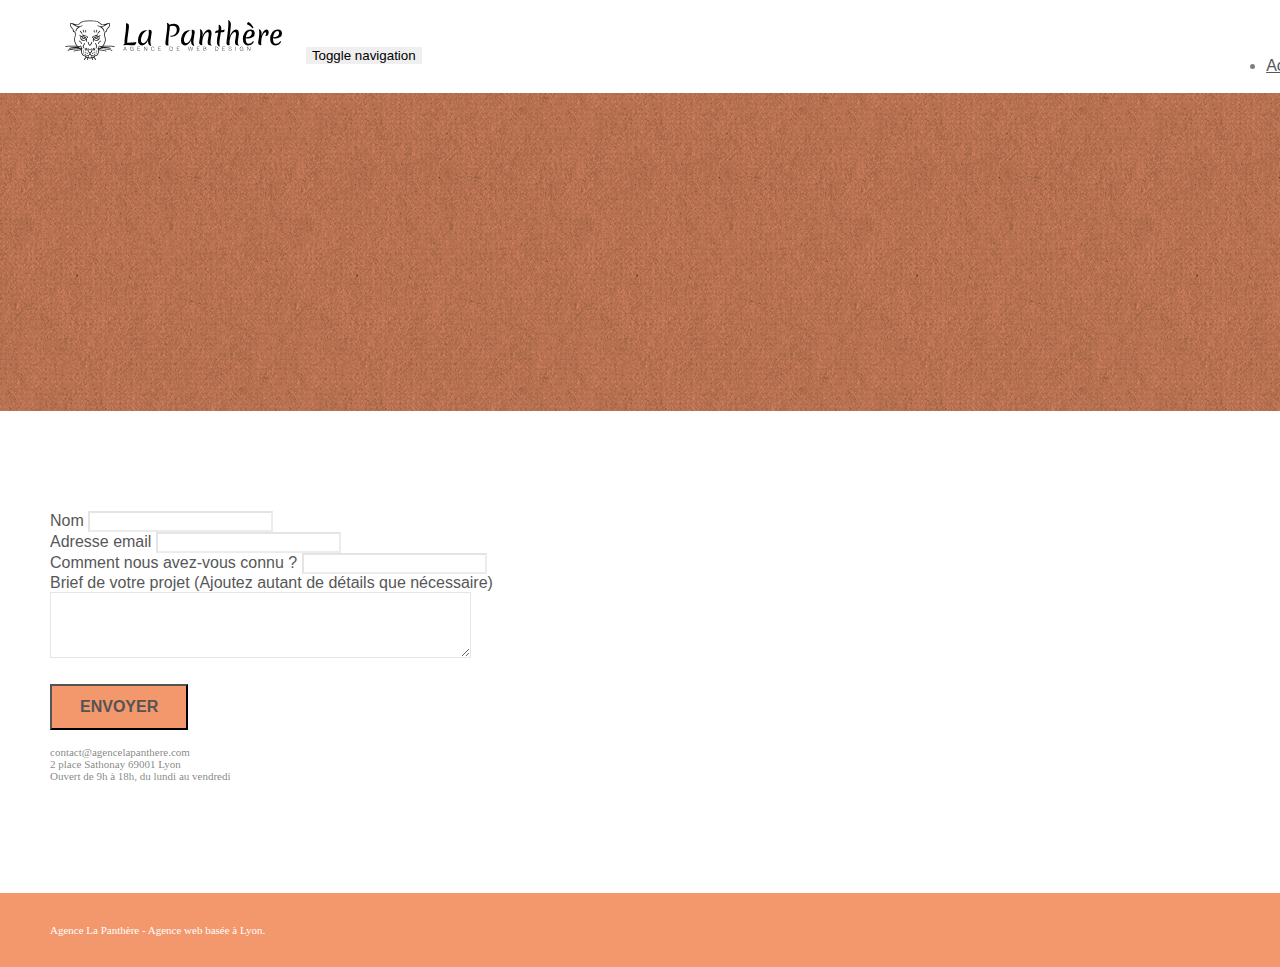
==== contact.html @ e591daa9 "Amélioration du HTML, head et contenu de la 1ère page (non terminé) et de la couleur des texte en cs" ====
<!doctype html>
<html lang="Default">
<head>
    <meta charset="utf-8">
    <meta name="keywords" content="">
    <meta name="description" content="">
    <meta name="viewport" content="width=device-width, initial-scale=1.0, viewport-fit=cover">
    <link rel="shortcut icon" type="image/png" href="favicon.jpg">
    
	<link rel="stylesheet" type="text/css" href="./css/bootstrap.min.css">
	<link rel="stylesheet" type="text/css" href="style.css">
	<link rel="stylesheet" type="text/css" href="./css/font-awesome.min.css">
	<link rel="stylesheet" type="text/css" href="./css/et-line.min.css">
	
    
	<script src="./js/jquery-2.1.0.min.js"></script>
	<script src="./js/bootstrap.min.js"></script>
	<script src="./js/blocs.min.js"></script>
	<script src="./js/jqBootstrapValidation.js"></script>
	<script src="./js/formHandler.js"></script>
    <title>page2</title>

    
<!-- Analytics -->
 
<!-- Analytics END -->
    
</head>
<body>
<!-- Principal conteneur -->
<div class="page-container">
    
<!-- bloc-0 -->
<div class="bloc bgc-white l-bloc " id="bloc-0">
	<div class="container bloc-sm">
		<nav class="navbar row">
			<div class="navbar-header">
				<a class="navbar-brand" href="index.html"><img src="img/agence-la-panthere-monochrome.svg" alt="atlanta web design logo" height="40" /></a>
				<button id="nav-toggle" type="button" class="ui-navbar-toggle navbar-toggle" data-toggle="collapse" data-target=".navbar-1">
					<span class="sr-only">Toggle navigation</span><span class="icon-bar"></span><span class="icon-bar"></span><span class="icon-bar"></span>
				</button>
			</div>
			<div class="collapse navbar-collapse navbar-1 special-dropdown-nav">
				<ul class="site-navigation nav navbar-nav">
					<li>
						<a href="index.html">Accueil</a>
					</li>
					<li>
					</li>
					<li>
						<a href="page2.html">page2 &gt;</a>
					</li>
				</ul>
			</div>
		</nav>
	</div>
</div>
<!-- bloc-0 END -->

<!-- bloc-6 -->
<div class="bloc bg-dots-bg bg-repeat bgc-atomic-tangerine d-bloc bloc-bg-texture texture-paper" id="bloc-6">
	<div class="container bloc-lg">
		<div class="row">
			<div class="col-sm-12">
				<h1 class="text-center hero-bloc-text tc-white">
					Parlons web design !
				</h1>
				<p class="text-center mg-lg tc-white tight-width-whitespace">
					Nous sommes ravis que vous souhaitiez collaborer avec notre agence.<br>
					Parlez-nous de votre projet en complétant le formulaire ci-dessous.
				</p>
			</div>
		</div>
	</div>
</div>
<!-- bloc-6 END -->

<!-- bloc-7 -->
<div class="bloc bgc-white l-bloc" id="bloc-7">
	<div class="container bloc-lg">
		<div class="row">
			<div class="col-sm-6">
				<form id="form_1" novalidate success-msg="Your message has been sent." fail-msg="Sorry it seems that our mail server is not responding, Sorry for the inconvenience!">
					<div class="form-group">
						<label>
							Nom
						</label>
						<input id="name" class="form-control" required />
					</div>
					<div class="form-group">
						<label>
							Adresse email
						</label>
						<input id="email" class="form-control" type="email" required />
					</div>
					<div class="form-group">
						<label>
							Comment nous avez-vous connu ?
						</label>
						<input class="form-control" type="email" required id="input_504" />
					</div>
					<div class="form-group">
						<label>
							Brief de votre projet (Ajoutez autant de détails que nécessaire)<br>
						</label><textarea id="message" class="form-control" rows="4" cols="50" required></textarea>
					</div> 
					<button class="bloc-button btn btn-lg btn-block cta-hero btn-atomic-tangerine" type="submit">
						Envoyer
					</button>
				</form>
			</div>
			<div class="col-sm-6">
				<p>
					contact@agencelapanthere.com<br>2 place Sathonay 69001 Lyon<br>Ouvert de 9h à 18h, du lundi au vendredi<br>
				</p>
			</div>
		</div>
	</div>
</div>
<!-- bloc-7 END -->

<!-- ScrollToTop Button -->
<a class="bloc-button btn btn-d scrollToTop" onclick="scrollToTarget('1')"><span class="fa fa-chevron-up"></span></a>
<!-- ScrollToTop Button END-->


<!-- Footer - bloc-8 -->
<div class="bloc bgc-atomic-tangerine d-bloc" id="bloc-8">
	<div class="container bloc-sm">
		<div class="row">
			<div class="col-sm-12">
				<p class="text-center white">
					Agence La Panthère - Agence web basée à Lyon.<br>
				</p>
				<div class="row row-no-gutters social">
					<div class="col-sm-3">
						<div class="text-center">
							<a class="social" href="index.html"><span class="fa fa-twitter icon-md"></span></a>
						</div>
					</div>
					<div class="col-sm-3">
						<div class="text-center">
							<a class="social" href="index.html"><span class="fa fa-facebook icon-md"></span></a>
						</div>
					</div>
					<div class="col-sm-3">
						<div class="text-center">
							<a class="social" href="index.html"><span class="fa fa-dribbble icon-md"></span></a>
						</div>
					</div>
					<div class="col-sm-3">
						<div class="text-center">
							<a class="social" href="index.html"><span class="fa fa-instagram icon-md"></span></a>
						</div>
					</div>
				</div>
			</div>
		</div>
	</div>
</div>
<!-- Footer - bloc-8 END -->

</div>
<!-- Principal conteneur END -->
    

</body>
</html>
---- style.css ----
body {
  margin: 0;
  padding: 0;
  background: #fff;
  overflow-x: hidden;
  -webkit-font-smoothing: antialiased;
  -moz-osx-font-smoothing: grayscale;
}

a,
button {
  transition: all 0.3s ease-in-out;
  outline: none !important;
}

a:hover {
  text-decoration: none;
  cursor: pointer;
}

#page-loading-blocs-notifaction {
  position: fixed;
  top: 0;
  bottom: 0;
  width: 100%;
  z-index: 100000;
  background: #ffffff url("img/pageload-spinner.gif") no-repeat center center;
}

.bloc {
  width: 100%;
  clear: both;
  background: 50% 50% no-repeat;
  padding: 0 50px;
  -webkit-background-size: cover;
  -moz-background-size: cover;
  -o-background-size: cover;
  background-size: cover;
  position: relative;
}

.bloc .container {
  padding-left: 0;
  padding-right: 0;
}

.bloc-lg {
  padding: 100px 50px;
}

.bloc-md {
  padding: 50px;
}

.bloc-sm {
  padding: 20px 50px;
}

.bg-center,
.bg-l-edge,
.bg-r-edge,
.bg-t-edge,
.bg-b-edge,
.bg-tl-edge,
.bg-bl-edge,
.bg-tr-edge,
.bg-br-edge,
.bg-repeat {
  -webkit-background-size: auto !important;
  -moz-background-size: auto !important;
  -o-background-size: auto !important;
  background-size: auto !important;
}

.bg-repeat {
  background: repeat;
}

.bg-t-edge {
  background: top no-repeat;
}

.bloc-bg-texture::before {
  content: "";
  background-size: 2px 2px;
  position: absolute;
  top: 0;
  bottom: 0;
  left: 0;
  right: 0;
}

.texture-paper::before {
  background: url("img/texture-paper.png");
  background-size: 280px 280px;
}

.b-parallax {
  background-attachment: fixed;
}

.d-bloc {
  color: rgba(255, 255, 255, 0.7);
}

.d-bloc button:hover {
  color: rgba(255, 255, 255, 0.9);
}

.d-bloc .icon-round,
.d-bloc .icon-square,
.d-bloc .icon-rounded,
.d-bloc .icon-semi-rounded-a,
.d-bloc .icon-semi-rounded-b {
  border-color: rgba(255, 255, 255, 0.9);
}

.d-bloc .divider-h span {
  border-color: rgba(255, 255, 255, 0.2);
}

.d-bloc .a-btn,
.d-bloc .navbar a,
.d-bloc .navbar-brand,
.d-bloc a .icon-sm,
.d-bloc a .icon-md,
.d-bloc a .icon-lg,
.d-bloc a .icon-xl,
.d-bloc h1 a,
.d-bloc h2 a,
.d-bloc h3 a,
.d-bloc h4 a,
.d-bloc h5 a,
.d-bloc h6 a,
.d-bloc p a {
  color: rgba(255, 255, 255, 0.6);
}

.d-bloc .a-btn:hover,
.d-bloc .navbar a:hover,
.d-bloc .navbar-brand:hover,
.d-bloc a:hover .icon-sm,
.d-bloc a:hover .icon-md,
.d-bloc a:hover .icon-lg,
.d-bloc a:hover .icon-xl,
.d-bloc h1 a:hover,
.d-bloc h2 a:hover,
.d-bloc h3 a:hover,
.d-bloc h4 a:hover,
.d-bloc h5 a:hover,
.d-bloc h6 a:hover,
.d-bloc p a:hover {
  color: rgba(255, 255, 255, 1);
}

.d-bloc .navbar-toggle .icon-bar {
  background: rgba(255, 255, 255, 1);
}

.d-bloc .btn-wire,
.d-bloc .btn-wire:hover {
  color: rgba(255, 255, 255, 1);
  border-color: rgba(255, 255, 255, 1);
}

.d-bloc .panel {
  color: rgba(0, 0, 0, 0.5);
}

.d-bloc .panel button:hover {
  color: rgba(0, 0, 0, 0.7);
}

.d-bloc .panel icon {
  border-color: rgba(0, 0, 0, 0.7);
}

.d-bloc .panel .divider-h span {
  border-color: rgba(0, 0, 0, 0.1);
}

.d-bloc .panel .a-btn {
  color: rgba(0, 0, 0, 0.6);
}

.d-bloc .panel .a-btn:hover {
  color: rgba(0, 0, 0, 1);
}

.d-bloc .panel .btn-wire,
.d-bloc .panel .btn-wire:hover {
  color: rgba(0, 0, 0, 0.7);
  border-color: rgba(0, 0, 0, 0.3);
}

.d-bloc .panel,
.l-bloc {
  color: rgba(0, 0, 0, 0.5);
}

.d-bloc .panel button:hover,
.l-bloc button:hover {
  color: rgba(0, 0, 0, 0.7);
}

.l-bloc .icon-round,
.l-bloc .icon-square,
.l-bloc .icon-rounded,
.l-bloc .icon-semi-rounded-a,
.l-bloc .icon-semi-rounded-b {
  border-color: rgba(0, 0, 0, 0.7);
}

.d-bloc .panel .divider-h span,
.l-bloc .divider-h span {
  border-color: rgba(0, 0, 0, 0.1);
}

.d-bloc .panel .a-btn,
.l-bloc .a-btn,
.l-bloc .navbar a,
.l-bloc .navbar-brand,
.l-bloc a .icon-sm,
.l-bloc a .icon-md,
.l-bloc a .icon-lg,
.l-bloc a .icon-xl,
.l-bloc h1 a,
.l-bloc h2 a,
.l-bloc h3 a,
.l-bloc h4 a,
.l-bloc h5 a,
.l-bloc h6 a,
.l-bloc p a {
  color: rgba(0, 0, 0, 0.6);
}

.d-bloc .panel .a-btn:hover,
.l-bloc .a-btn:hover,
.l-bloc .navbar a:hover,
.l-bloc .navbar-brand:hover,
.l-bloc a:hover .icon-sm,
.l-bloc a:hover .icon-md,
.l-bloc a:hover .icon-lg,
.l-bloc a:hover .icon-xl,
.l-bloc h1 a:hover,
.l-bloc h2 a:hover,
.l-bloc h3 a:hover,
.l-bloc h4 a:hover,
.l-bloc h5 a:hover,
.l-bloc h6 a:hover,
.l-bloc p a:hover {
  color: rgba(0, 0, 0, 1);
}

.l-bloc .navbar-toggle .icon-bar {
  color: rgba(0, 0, 0, 0.6);
}

.d-bloc .panel .btn-wire,
.d-bloc .panel .btn-wire:hover,
.l-bloc .btn-wire,
.l-bloc .btn-wire:hover {
  color: rgba(0, 0, 0, 0.7);
  border-color: rgba(0, 0, 0, 0.3);
}

.voffset {
  margin-top: 30px;
}

.voffset-lg {
  margin-top: 80px;
}

.row-no-gutters {
  margin-right: 0;
  margin-left: 0;
}

.row.row-no-gutters > [class^="col-"],
.row.row-no-gutters > [class*=" col-"] {
  padding-right: 0;
  padding-left: 0;
}

#bloc-1-hero h1 {
  font-size: 32px;
}

.navbar {
  margin-bottom: 0;
  z-index: 1;
}

.navbar-brand {
  height: auto;
  padding: 3px 15px;
  font-size: 25px;
  font-weight: normal;
  font-weight: 600;
  line-height: 44px;
}

.navbar-brand img {
  max-height: 200px;
  margin: 0 5px 0 0;
  display: inline;
}

.navbar-brand img[src$="svg"] {
  min-width: 100px;
}

.nav-center .navbar-brand img {
  margin: 0;
}

.navbar .nav {
  padding-top: 2px;
  margin-right: -16px;
  float: right;
  z-index: 1;
}

.nav > li {
  float: left;
  margin-top: 4px;
  font-size: 16px;
}

.navbar-nav .open .dropdown-menu > li > a {
  text-align: inherit;
}

.nav > li a:hover,
.nav > li a:focus {
  background: transparent;
}

.navbar-toggle {
  margin: 10px 10px 0 0;
  border: 0px;
}

.navbar-toggle:hover {
  background: transparent !important;
}

.navbar-toggle .icon-bar {
  background-color: rgba(0, 0, 0, 0.5);
  width: 26px;
}

.nav-invert .navbar .nav {
  float: left;
}

.nav-invert .navbar-header,
.nav-invert .navbar-brand {
  float: right;
  position: relative;
  z-index: 2;
}

@media (min-width: 768px) {
  .site-navigation {
    position: absolute;
    top: 50%;
    right: 20px;
    transform: translate(0, -50%);
    -webkit-transform: translateY(-50%);
  }
  .nav > li .dropdown-menu a,
  .nav > li .dropdown-menu a:hover {
    color: #484848;
  }
  .nav-invert .site-navigation {
    left: 0;
    right: 0;
  }
  .nav-center {
    text-align: center;
  }
  .nav-center .navbar-header {
    width: 100%;
  }
  .nav-center .navbar-header,
  .nav-center .navbar-brand,
  .nav-center .nav > li {
    float: none;
    display: inline-block;
  }
  .nav-center .site-navigation {
    position: relative;
    width: 100%;
    right: 0;
    margin-right: 0px;
    margin-top: 20px;
  }
  .nav-center.mini-nav .navbar-toggle {
    float: none;
    margin: 10px auto 0;
  }
}

.nav > li > .dropdown a {
  background: none !important;
  display: block;
  padding: 14px 15px;
}

nav .caret {
  margin: 0 5px;
}

.dropdown-menu .dropdown-menu {
  top: -8px;
  left: 100%;
}

.dropdown-menu .dropmenu-flow-right {
  top: 100%;
  left: 0;
  margin-left: -1px;
  border-top-left-radius: 0;
  border-top-right-radius: 0;
}

.dropdown-menu .dropdown span {
  border: 4px solid black;
  border-top-color: transparent;
  border-right-color: transparent;
  border-bottom-color: transparent;
  margin: 6px -5px 0 0 !important;
  float: right;
}

.mg-md {
  margin-top: 10px;
  margin-bottom: 20px;
}

.mg-lg {
  margin-top: 10px;
  margin-bottom: 40px;
}

.btn {
  margin: 0 5px 5px 0;
}

.btn.pull-right {
  margin: 0 0 5px 5px;
}

.btn-d,
.btn-d:hover,
.btn-d:focus {
  color: #fff;
  background: rgba(0, 0, 0, 0.3);
}

button {
  outline: none !important;
}

.btn-rd {
  border-radius: 40px;
}

.btn-clean {
  border: 1px solid rgba(0, 0, 0, 0.08);
  border-bottom-color: rgba(0, 0, 0, 0.1);
  text-shadow: 0 1px 0 rgba(0, 0, 1, 0.1);
  box-shadow: 0 1px 3px rgba(0, 0, 1, 0.25),
    inset 0 1px 0 0 rgba(255, 255, 255, 0.15);
}

.icon-md {
  font-size: 30px !important;
}

.icon-lg {
  font-size: 60px !important;
}

.sm-shadow {
  text-shadow: 0 1px 2px rgba(0, 0, 0, 0.3);
}

.panel-sq,
.panel-sq .panel-heading,
.panel-sq .panel-footer {
  border-radius: 0;
}

.panel-rd {
  border-radius: 30px;
}

.panel-rd .panel-heading {
  border-radius: 29px 29px 0 0;
}

.panel-rd .panel-footer {
  border-radius: 0 0 29px 29px;
}

.form-control {
  border-color: rgba(0, 0, 0, 0.1);
  box-shadow: none;
}

.scrollToTop {
  width: 40px;
  height: 40px;
  position: fixed;
  bottom: 20px;
  right: 20px;
  opacity: 0;
  z-index: 500;
  transition: all 0.3s ease-in-out;
}

.scrollToTop span {
  margin-top: 6px;
}

.showScrollTop {
  font-size: 14px;
  opacity: 1;
}

a[data-lightbox] {
  position: relative;
  display: block;
  text-align: center;
}

a[data-lightbox]:hover::before {
  content: "+";
  font-family: "HelveticaNeue-Light", "Helvetica Neue Light", "Helvetica Neue",
    Helvetica, Arial;
  font-size: 32px;
  width: 50px;
  height: 50px;
  margin-left: -25px;
  border-radius: 50%;
  background: rgba(0, 0, 0, 0.6);
  color: #fff;
  font-weight: 100;
  z-index: 1;
  position: absolute;
  top: 50%;
  transform: translateY(-50%);
  -webkit-transform: translateY(-50%);
}

a[data-lightbox]:hover img {
  opacity: 0.6;
  -webkit-animation-fill-mode: none;
  animation-fill-mode: none;
}

#lightbox-modal {
  display: flex;
  align-items: center;
}

#lightbox-modal .modal-dialog {
  width: 90%;
  max-width: 900px;
  margin: 0 auto 0;
}

#lightbox-modal .modal-dialog img {
  max-height: 90vh;
  margin: 0 auto;
}

.lightbox-caption {
  padding: 20px;
  color: #fff;
  background: rgba(0, 0, 0, 0.5);
  position: absolute;
  left: 15px;
  right: 15px;
  bottom: 5px;
}

.close-lightbox {
  color: #fff;
  font-size: 30px;
  position: absolute;
  top: 20px;
  right: 20px;
  z-index: 20;
  background: rgba(0, 0, 0, 0.5);
  border: none;
  line-height: 30px;
  padding: 0 9px 5px;
  opacity: 0.3;
}

.close-lightbox:hover,
.next-lightbox:hover,
.prev-lightbox:hover {
  opacity: 1;
  color: #fff;
}

.next-lightbox,
.prev-lightbox {
  font-size: 20px;
  color: rgba(255, 255, 255, 0.9);
  background: rgba(0, 0, 0, 0.5);
  transition: all 0.2s ease-in-out;
  position: absolute;
  top: 45%;
  z-index: 1;
  opacity: 0.4;
}

.next-lightbox {
  padding: 6px 8px 1px 13px;
  right: 25px;
}

.prev-lightbox {
  padding: 6px 13px 1px 10px;
  left: 25px;
}

.snapshot-lb .modal-body {
  padding-bottom: 45px;
}

.snapshot-lb .lightbox-caption {
  padding: 0;
  color: rgba(0, 0, 0, 0.5);
  background: none;
}

h1,
h2,
h3,
h4,
h5,
h6,
label,
blockquote,
.btn,
a {
  font-family: "helvetica";
  font-weight: 400;
  color: #575757 !important;
}

.container {
  max-width: 1000px;
}

.hero-bloc-text {
  font-size: 38px;
}

.hero-bloc-text-sub {
  font-size: 36px;
}

.statement-bloc-text {
  line-height: 26px;
  font-style: italic;
  font-size: 20px;
  text-align: center;
  font-weight: lighter;
  max-width: 520px;
  margin: auto auto auto auto;
}

p {
  font-size: 11px;
}

.tight-width-whitespace {
  max-width: 600px;
  margin: auto auto auto auto;
}

.h1 {
  font-size: 20px;
  font-family: "Open Sans";
}

.cta-hero {
  margin-top: 22px;
  color: #ffffff !important;
  text-transform: uppercase;
  padding: 12px 28px 12px 28px;
  font-size: 16px;
  font-weight: 700;
}

.social {
  max-width: 400px;
  margin: auto auto auto auto;
}

h2,
blockquote {
  font-size: 22px;
  line-height: 1.4em;
}
blockquote {
  border-left: transparent;
  font-style: italic;
  margin-bottom: 0px;
}
.citation {
  font-size: 20px;
  font-weight: 500;
  color: #7a7a7a;
}
h3 {
  font-size: 15px;
  text-transform: uppercase;
  font-weight: 700;
  color: #333333 !important;
}

.med-width-whitespace {
  max-width: 800px;
  margin: auto auto auto auto;
  box-shadow: 0px 0px 0px #000000;
}

h1 {
  color: #333333 !important;
}

h4 {
  color: #333333 !important;
}

.icons {
  margin-bottom: 14px;
  margin-top: 24px;
}

.white {
  color: #ffffff !important;
}

.portfolio-thumb {
  margin-bottom: 24px;
}

.portfolio-row {
  margin-bottom: 44px;
  margin-top: 50px;
}

.avatar {
  box-shadow: 0px 4px 9px rgba(0, 0, 0, 0.3);
}

.black-background {
  background-color: rgba(59, 37, 27, 0.7);
  padding: 40px 40px 40px 40px;
}
/* screen - amélioration du contrast */
.bold-link {
  font-weight: 900;
  text-decoration: underline !important;
}

.bgc-white {
  background-color: #ffffff;
}

.bgc-dark-slate-blue {
  background-color: #364577;
}

.bgc-atomic-tangerine {
  background-color: #f3976c;
}

.tc-white {
  color: #f3976c !important;
}

.btn-atomic-tangerine {
  background: #f3976c;
  color: #545454 !important;
}
/* screen - Amélioration du contrast */
.btn-atomic-tangerine:hover {
  background: #ff8349 !important;
  color: #424242 !important;
}

.ltc-white {
  color: #ffffff !important;
}

.ltc-white:hover {
  color: #cccccc !important;
}

.ltc-atomic-tangerine {
  color: #f3976c !important;
}

.ltc-atomic-tangerine:hover {
  color: #c27956 !important;
}

.icon-dark-slate-blue {
  color: #364577 !important;
  border-color: #364577 !important;
}

.bg-dots-bg {
  background-image: url("img/dots-bg.png");
}

.bg-lines-h2-bg {
  background-image: url("img/lines-h2-bg.png");
}

.bg-banniere {
  background-image: url("img/agence-la-panthere.jpg");
}

.bg-presentation {
  background-image: url("img/image-de-presentation.bmp");
}

@media (max-width: 1024px) {
  .bloc {
    padding-left: 20px;
    padding-right: 20px;
  }
  .bloc.full-width-bloc,
  .bloc-tile-2.full-width-bloc .container,
  .bloc-tile-3.full-width-bloc .container,
  .bloc-tile-4.full-width-bloc .container {
    padding-left: 0;
    padding-right: 0;
  }
}

@media (max-width: 992px) and (min-width: 768px) {
  .navbar .nav {
    max-width: 80%;
  }
  .nav-center.navbar .nav {
    max-width: 100%;
  }
}

@media only screen and (min-device-width: 768px) and (max-device-width: 1024px) and (orientation: landscape) {
  .b-parallax {
    background-attachment: scroll;
  }
}

@media only screen and (min-device-width: 1024px) and (max-device-width: 1366px) and (-webkit-min-device-pixel-ratio: 1.5) {
  .b-parallax {
    background-attachment: scroll;
  }
}

@media (max-width: 991px) {
  .container {
    width: 100%;
  }
  .b-parallax {
    background-attachment: scroll;
  }
  .page-container,
  #hero-bloc {
    overflow-x: hidden;
    position: relative;
  }
  .bloc {
    padding-left: constant(safe-area-inset-left);
    padding-right: constant(safe-area-inset-right);
  }
  .bloc-group,
  .bloc-group .bloc {
    display: block;
    width: 100%;
  }
  .bloc-fill-screen .fill-bloc-top-edge,
  .bloc-fill-screen .fill-bloc-bottom-edge {
    padding: 0 20px;
    padding-left: constant(safe-area-inset-left);
    padding-right: constant(safe-area-inset-right);
  }
}

@media (max-width: 767px) {
  .page-container {
    overflow-x: hidden;
    position: relative;
  }
  h1,
  h2,
  h3,
  h4,
  h5,
  h6,
  p,
  #disqus_thread {
    padding-left: 10px !important;
    padding-right: 10px !important;
  }
  .b-parallax {
    background-attachment: scroll;
  }
  .navbar .nav {
    padding-top: 0;
    border-top: 1px solid rgba(0, 0, 0, 0.2);
    float: none !important;
  }
  .navbar.row {
    margin-left: 0;
    margin-right: 0;
  }
  .site-navigation {
    position: inherit;
    transform: none;
    -webkit-transform: none;
    -ms-transform: none;
  }
  .nav > li {
    margin-top: 0;
    border-bottom: 1px solid rgba(0, 0, 0, 0.1);
    background: rgba(0, 0, 0, 0.05);
    text-align: left;
    padding-left: 15px;
    width: 100%;
  }
  .nav > li:hover {
    background: rgba(0, 0, 0, 0.08);
  }
  .dropdown .dropdown a .caret {
    float: none;
    margin: 5px 0 0 10px !important;
    border: 4px solid black;
    border-bottom-color: transparent;
    border-right-color: transparent;
    border-left-color: transparent;
  }
  #hero-bloc .navbar .nav {
    background: rgba(0, 0, 0, 0.8);
  }
  #hero-bloc .navbar .nav a {
    color: rgba(255, 255, 255, 0.6);
  }
  .hero {
    padding: 50px 0;
  }
  .hero-nav {
    left: -1px;
    right: -1px;
  }
  .navbar-collapse {
    padding: 0;
    overflow-x: hidden;
    -webkit-box-shadow: none;
    box-shadow: none;
  }
  .navbar-brand img {
    max-height: 40px;
    width: auto;
  }
  .nav-invert .navbar-header {
    float: none;
    width: 100%;
  }
  .nav-invert .navbar-toggle {
    float: left;
    margin-left: 10px;
  }
  .bloc {
    padding-left: 0;
    padding-right: 0;
  }
  .bloc-xxl,
  .bloc-xl,
  .bloc-lg {
    padding: 40px 0;
  }
  .bloc-sm,
  .bloc-md {
    padding-left: 0;
    padding-right: 0;
  }
  .bloc-tile-2 .container,
  .bloc-tile-3 .container,
  .bloc-tile-4 .container,
  .bloc-fill-screen .fill-bloc-top-edge,
  .bloc-fill-screen .fill-bloc-bottom-edge {
    padding-left: 0;
    padding-right: 0;
  }
  .a-block {
    padding: 0 10px;
  }
  .btn-dwn {
    display: none;
  }
  .voffset {
    margin-top: 5px;
  }
  .voffset-md {
    margin-top: 20px;
  }
  .voffset-lg {
    margin-top: 30px;
  }
  form {
    padding: 5px;
  }
  .close-lightbox {
    display: inline-block;
  }
  .blocsapp-device-iphone5 {
    background-size: 216px 425px;
    padding-top: 60px;
    width: 216px;
    height: 425px;
  }
  .blocsapp-device-iphone5 img {
    width: 180px;
    height: 320px;
  }
}

@media (max-width: 400px) {
  .bloc {
    padding-left: 0;
    padding-right: 0;
  }
}

@media (max-width: 767px) {
  .bloc-mob-center-text {
    text-align: center;
  }
}
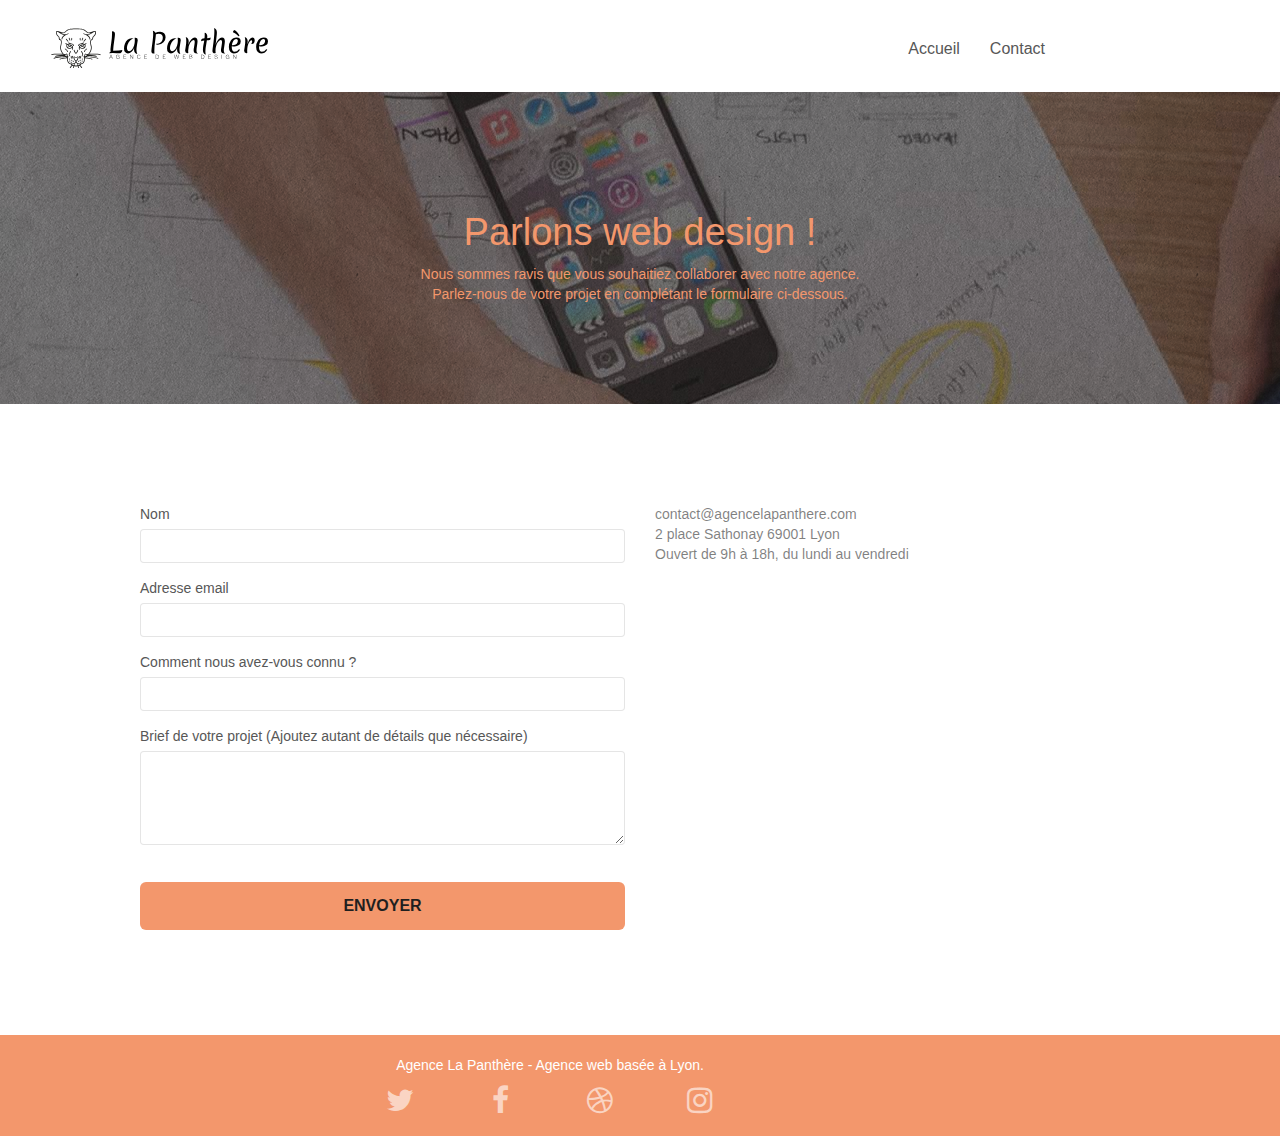
==== commit 4aac3ec9: "page contact améliorée" ====
--- a/contact.html
+++ b/contact.html
@@ -1,24 +1,24 @@
 <!doctype html>
-<html lang="Default">
+<html lang="fr">
 <head>
     <meta charset="utf-8">
-    <meta name="keywords" content="">
-    <meta name="description" content="">
+    <meta name="keywords" content="site web, site internet, agence design, agence web design, web design, Lyon, agence web design Lyon, agence lyon, agence web Lyon">
+    <meta name="description" content="N'hésitez pas à nous contacter pour toutes questions relatives au web design. Notre agence basée à Lyon se fera un plaisir de vous répondre">
     <meta name="viewport" content="width=device-width, initial-scale=1.0, viewport-fit=cover">
     <link rel="shortcut icon" type="image/png" href="favicon.jpg">
     
-	<link rel="stylesheet" type="text/css" href="./css/bootstrap.min.css">
+	<link rel="stylesheet" type="text/css" href="./css/bootstrap.css">
+	<link rel="stylesheet" type="text/css" href="./css/font-awesome.css">
+	<link rel="stylesheet" type="text/css" href="./css/et-line.css">
 	<link rel="stylesheet" type="text/css" href="style.css">
-	<link rel="stylesheet" type="text/css" href="./css/font-awesome.min.css">
-	<link rel="stylesheet" type="text/css" href="./css/et-line.min.css">
-	
+	<!-- Screen - mauvais lien dans les imports -->
     
 	<script src="./js/jquery-2.1.0.min.js"></script>
 	<script src="./js/bootstrap.min.js"></script>
 	<script src="./js/blocs.min.js"></script>
 	<script src="./js/jqBootstrapValidation.js"></script>
 	<script src="./js/formHandler.js"></script>
-    <title>page2</title>
+    <title>Nous contactez - Entreprise web design Lyon</title>
 
     
 <!-- Analytics -->
@@ -45,10 +45,9 @@
 					<li>
 						<a href="index.html">Accueil</a>
 					</li>
+					
 					<li>
-					</li>
-					<li>
-						<a href="page2.html">page2 &gt;</a>
+						<a href="contact.html">Contact</a>
 					</li>
 				</ul>
 			</div>
@@ -58,9 +57,11 @@
 <!-- bloc-0 END -->
 
 <!-- bloc-6 -->
-<div class="bloc bg-dots-bg bg-repeat bgc-atomic-tangerine d-bloc bloc-bg-texture texture-paper" id="bloc-6">
+<div class="bloc bgc-dark-slate-blue bg-banniere d-bloc bg-t-edge bloc-bg-texture texture-paper b-parallax"
+        id="bloc-0">
 	<div class="container bloc-lg">
-		<div class="row">
+		<div class="row tight-width-whitespace">
+			<!-- screen - class manquante -->
 			<div class="col-sm-12">
 				<h1 class="text-center hero-bloc-text tc-white">
 					Parlons web design !
--- a/css/et-line.css
+++ b/css/et-line.css
@@ -0,0 +1,519 @@
+@font-face {
+    font-family: et-line;
+    src: url(../fonts/et-line.eot);
+    src: url(../fonts/et-line.eot?#iefix) format('embedded-opentype'), url(../fonts/et-line.woff) format('woff'), url(../fonts/et-line.ttf) format('truetype'), url(../fonts/et-line.svg#et-line) format('svg');
+    font-weight: 400;
+    font-style: normal
+}
+
+.et-icon-adjustments,
+.et-icon-alarmclock,
+.et-icon-anchor,
+.et-icon-aperture,
+.et-icon-attachment,
+.et-icon-bargraph,
+.et-icon-basket,
+.et-icon-beaker,
+.et-icon-bike,
+.et-icon-book-open,
+.et-icon-briefcase,
+.et-icon-browser,
+.et-icon-calendar,
+.et-icon-camera,
+.et-icon-caution,
+.et-icon-chat,
+.et-icon-circle-compass,
+.et-icon-clipboard,
+.et-icon-clock,
+.et-icon-cloud,
+.et-icon-compass,
+.et-icon-desktop,
+.et-icon-dial,
+.et-icon-document,
+.et-icon-documents,
+.et-icon-download,
+.et-icon-dribbble,
+.et-icon-edit,
+.et-icon-envelope,
+.et-icon-expand,
+.et-icon-facebook,
+.et-icon-flag,
+.et-icon-focus,
+.et-icon-gears,
+.et-icon-genius,
+.et-icon-gift,
+.et-icon-global,
+.et-icon-globe,
+.et-icon-googleplus,
+.et-icon-grid,
+.et-icon-happy,
+.et-icon-hazardous,
+.et-icon-heart,
+.et-icon-hotairballoon,
+.et-icon-hourglass,
+.et-icon-key,
+.et-icon-laptop,
+.et-icon-layers,
+.et-icon-lifesaver,
+.et-icon-lightbulb,
+.et-icon-linegraph,
+.et-icon-linkedin,
+.et-icon-lock,
+.et-icon-magnifying-glass,
+.et-icon-map,
+.et-icon-map-pin,
+.et-icon-megaphone,
+.et-icon-mic,
+.et-icon-mobile,
+.et-icon-newspaper,
+.et-icon-notebook,
+.et-icon-paintbrush,
+.et-icon-paperclip,
+.et-icon-pencil,
+.et-icon-phone,
+.et-icon-picture,
+.et-icon-pictures,
+.et-icon-piechart,
+.et-icon-presentation,
+.et-icon-pricetags,
+.et-icon-printer,
+.et-icon-profile-female,
+.et-icon-profile-male,
+.et-icon-puzzle,
+.et-icon-quote,
+.et-icon-recycle,
+.et-icon-refresh,
+.et-icon-ribbon,
+.et-icon-rss,
+.et-icon-sad,
+.et-icon-scissors,
+.et-icon-scope,
+.et-icon-search,
+.et-icon-shield,
+.et-icon-speedometer,
+.et-icon-strategy,
+.et-icon-streetsign,
+.et-icon-tablet,
+.et-icon-target,
+.et-icon-telescope,
+.et-icon-toolbox,
+.et-icon-tools,
+.et-icon-tools-2,
+.et-icon-trophy,
+.et-icon-tumblr,
+.et-icon-twitter,
+.et-icon-upload,
+.et-icon-video,
+.et-icon-wallet,
+.et-icon-wine {
+    font-family: et-line;
+    speak: none;
+    font-style: normal;
+    font-weight: 400;
+    font-variant: normal;
+    text-transform: none;
+    line-height: 1;
+    -webkit-font-smoothing: antialiased;
+    -moz-osx-font-smoothing: grayscale;
+    display: inline-block
+}
+
+.et-icon-mobile:before {
+    content: "\e000"
+}
+
+.et-icon-laptop:before {
+    content: "\e001"
+}
+
+.et-icon-desktop:before {
+    content: "\e002"
+}
+
+.et-icon-tablet:before {
+    content: "\e003"
+}
+
+.et-icon-phone:before {
+    content: "\e004"
+}
+
+.et-icon-document:before {
+    content: "\e005"
+}
+
+.et-icon-documents:before {
+    content: "\e006"
+}
+
+.et-icon-search:before {
+    content: "\e007"
+}
+
+.et-icon-clipboard:before {
+    content: "\e008"
+}
+
+.et-icon-newspaper:before {
+    content: "\e009"
+}
+
+.et-icon-notebook:before {
+    content: "\e00a"
+}
+
+.et-icon-book-open:before {
+    content: "\e00b"
+}
+
+.et-icon-browser:before {
+    content: "\e00c"
+}
+
+.et-icon-calendar:before {
+    content: "\e00d"
+}
+
+.et-icon-presentation:before {
+    content: "\e00e"
+}
+
+.et-icon-picture:before {
+    content: "\e00f"
+}
+
+.et-icon-pictures:before {
+    content: "\e010"
+}
+
+.et-icon-video:before {
+    content: "\e011"
+}
+
+.et-icon-camera:before {
+    content: "\e012"
+}
+
+.et-icon-printer:before {
+    content: "\e013"
+}
+
+.et-icon-toolbox:before {
+    content: "\e014"
+}
+
+.et-icon-briefcase:before {
+    content: "\e015"
+}
+
+.et-icon-wallet:before {
+    content: "\e016"
+}
+
+.et-icon-gift:before {
+    content: "\e017"
+}
+
+.et-icon-bargraph:before {
+    content: "\e018"
+}
+
+.et-icon-grid:before {
+    content: "\e019"
+}
+
+.et-icon-expand:before {
+    content: "\e01a"
+}
+
+.et-icon-focus:before {
+    content: "\e01b"
+}
+
+.et-icon-edit:before {
+    content: "\e01c"
+}
+
+.et-icon-adjustments:before {
+    content: "\e01d"
+}
+
+.et-icon-ribbon:before {
+    content: "\e01e"
+}
+
+.et-icon-hourglass:before {
+    content: "\e01f"
+}
+
+.et-icon-lock:before {
+    content: "\e020"
+}
+
+.et-icon-megaphone:before {
+    content: "\e021"
+}
+
+.et-icon-shield:before {
+    content: "\e022"
+}
+
+.et-icon-trophy:before {
+    content: "\e023"
+}
+
+.et-icon-flag:before {
+    content: "\e024"
+}
+
+.et-icon-map:before {
+    content: "\e025"
+}
+
+.et-icon-puzzle:before {
+    content: "\e026"
+}
+
+.et-icon-basket:before {
+    content: "\e027"
+}
+
+.et-icon-envelope:before {
+    content: "\e028"
+}
+
+.et-icon-streetsign:before {
+    content: "\e029"
+}
+
+.et-icon-telescope:before {
+    content: "\e02a"
+}
+
+.et-icon-gears:before {
+    content: "\e02b"
+}
+
+.et-icon-key:before {
+    content: "\e02c"
+}
+
+.et-icon-paperclip:before {
+    content: "\e02d"
+}
+
+.et-icon-attachment:before {
+    content: "\e02e"
+}
+
+.et-icon-pricetags:before {
+    content: "\e02f"
+}
+
+.et-icon-lightbulb:before {
+    content: "\e030"
+}
+
+.et-icon-layers:before {
+    content: "\e031"
+}
+
+.et-icon-pencil:before {
+    content: "\e032"
+}
+
+.et-icon-tools:before {
+    content: "\e033"
+}
+
+.et-icon-tools-2:before {
+    content: "\e034"
+}
+
+.et-icon-scissors:before {
+    content: "\e035"
+}
+
+.et-icon-paintbrush:before {
+    content: "\e036"
+}
+
+.et-icon-magnifying-glass:before {
+    content: "\e037"
+}
+
+.et-icon-circle-compass:before {
+    content: "\e038"
+}
+
+.et-icon-linegraph:before {
+    content: "\e039"
+}
+
+.et-icon-mic:before {
+    content: "\e03a"
+}
+
+.et-icon-strategy:before {
+    content: "\e03b"
+}
+
+.et-icon-beaker:before {
+    content: "\e03c"
+}
+
+.et-icon-caution:before {
+    content: "\e03d"
+}
+
+.et-icon-recycle:before {
+    content: "\e03e"
+}
+
+.et-icon-anchor:before {
+    content: "\e03f"
+}
+
+.et-icon-profile-male:before {
+    content: "\e040"
+}
+
+.et-icon-profile-female:before {
+    content: "\e041"
+}
+
+.et-icon-bike:before {
+    content: "\e042"
+}
+
+.et-icon-wine:before {
+    content: "\e043"
+}
+
+.et-icon-hotairballoon:before {
+    content: "\e044"
+}
+
+.et-icon-globe:before {
+    content: "\e045"
+}
+
+.et-icon-genius:before {
+    content: "\e046"
+}
+
+.et-icon-map-pin:before {
+    content: "\e047"
+}
+
+.et-icon-dial:before {
+    content: "\e048"
+}
+
+.et-icon-chat:before {
+    content: "\e049"
+}
+
+.et-icon-heart:before {
+    content: "\e04a"
+}
+
+.et-icon-cloud:before {
+    content: "\e04b"
+}
+
+.et-icon-upload:before {
+    content: "\e04c"
+}
+
+.et-icon-download:before {
+    content: "\e04d"
+}
+
+.et-icon-target:before {
+    content: "\e04e"
+}
+
+.et-icon-hazardous:before {
+    content: "\e04f"
+}
+
+.et-icon-piechart:before {
+    content: "\e050"
+}
+
+.et-icon-speedometer:before {
+    content: "\e051"
+}
+
+.et-icon-global:before {
+    content: "\e052"
+}
+
+.et-icon-compass:before {
+    content: "\e053"
+}
+
+.et-icon-lifesaver:before {
+    content: "\e054"
+}
+
+.et-icon-clock:before {
+    content: "\e055"
+}
+
+.et-icon-aperture:before {
+    content: "\e056"
+}
+
+.et-icon-quote:before {
+    content: "\e057"
+}
+
+.et-icon-scope:before {
+    content: "\e058"
+}
+
+.et-icon-alarmclock:before {
+    content: "\e059"
+}
+
+.et-icon-refresh:before {
+    content: "\e05a"
+}
+
+.et-icon-happy:before {
+    content: "\e05b"
+}
+
+.et-icon-sad:before {
+    content: "\e05c"
+}
+
+.et-icon-facebook:before {
+    content: "\e05d"
+}
+
+.et-icon-twitter:before {
+    content: "\e05e"
+}
+
+.et-icon-googleplus:before {
+    content: "\e05f"
+}
+
+.et-icon-rss:before {
+    content: "\e060"
+}
+
+.et-icon-tumblr:before {
+    content: "\e061"
+}
+
+.et-icon-linkedin:before {
+    content: "\e062"
+}
+
+.et-icon-dribbble:before {
+    content: "\e063"
+}--- a/style.css
+++ b/style.css
@@ -54,6 +54,7 @@
 
 .bloc-sm {
   padding: 20px 50px;
+  margin: 0px
 }
 
 .bg-center,
@@ -340,8 +341,9 @@
 .navbar-toggle {
   margin: 10px 10px 0 0;
   border: 0px;
-}
-
+  display: none;
+}
+/* screen - toggle display none */
 .navbar-toggle:hover {
   background: transparent !important;
 }
@@ -439,7 +441,11 @@
   margin-top: 10px;
   margin-bottom: 20px;
 }
-
+.mg-md-bottom {
+  padding-top: 30px;
+  background-color: rgb(59, 37, 27, 0.7);
+  height: 130px;
+}
 .mg-lg {
   margin-top: 10px;
   margin-bottom: 40px;
@@ -655,9 +661,9 @@
   font-weight: 400;
   color: #575757 !important;
 }
-
 .container {
   max-width: 1000px;
+
 }
 
 .hero-bloc-text {
@@ -679,9 +685,9 @@
 }
 
 p {
-  font-size: 11px;
-}
-
+  font-size: 14px;
+}
+/* font size de 12px minimum */
 .tight-width-whitespace {
   max-width: 600px;
   margin: auto auto auto auto;
@@ -718,8 +724,8 @@
 }
 .citation {
   font-size: 20px;
-  font-weight: 500;
-  color: #7a7a7a;
+  font-weight: 200;
+  color: #525252;
 }
 h3 {
   font-size: 15px;
@@ -792,7 +798,7 @@
 
 .btn-atomic-tangerine {
   background: #f3976c;
-  color: #545454 !important;
+  color: #1f1f1f !important;
 }
 /* screen - Amélioration du contrast */
 .btn-atomic-tangerine:hover {
@@ -834,9 +840,9 @@
 }
 
 .bg-presentation {
-  background-image: url("img/image-de-presentation.bmp");
-}
-
+  background-image: url("img/image-de-presentation.jpg");
+}
+/* screen - changement format de l'image de bmp à jpg */
 @media (max-width: 1024px) {
   .bloc {
     padding-left: 20px;
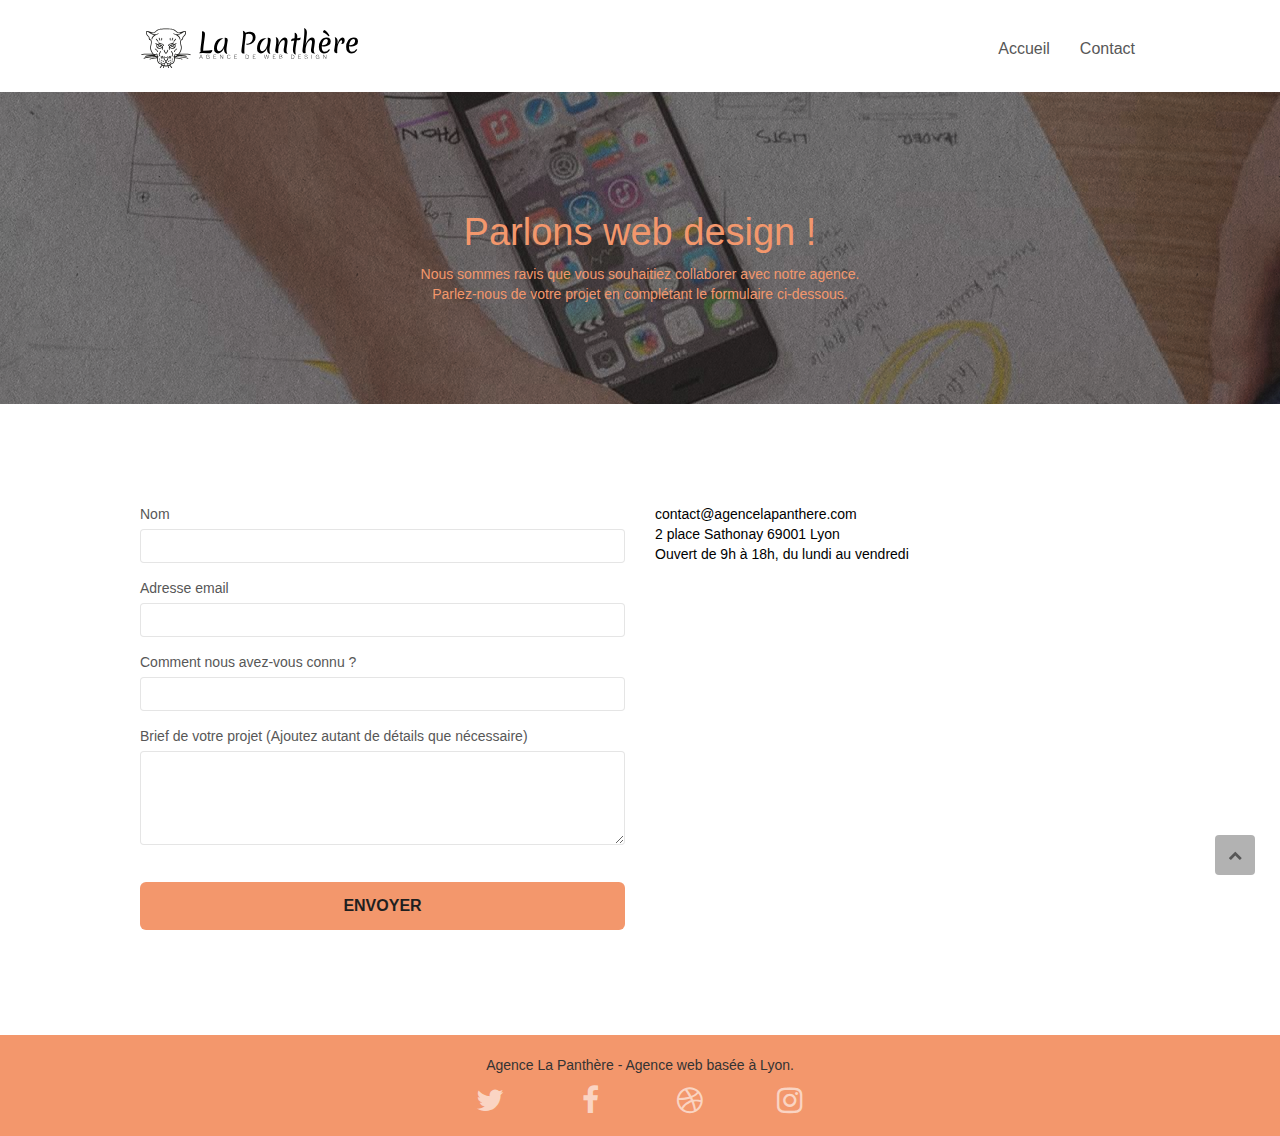
==== commit 8f5d804a: "fichiés css et je minifiés, balises sémantique ajouté, lien page contact affiché" ====
--- a/contact.html
+++ b/contact.html
@@ -1,169 +1,191 @@
 <!doctype html>
 <html lang="fr">
+
 <head>
-    <meta charset="utf-8">
-    <meta name="keywords" content="site web, site internet, agence design, agence web design, web design, Lyon, agence web design Lyon, agence lyon, agence web Lyon">
-    <meta name="description" content="N'hésitez pas à nous contacter pour toutes questions relatives au web design. Notre agence basée à Lyon se fera un plaisir de vous répondre">
-    <meta name="viewport" content="width=device-width, initial-scale=1.0, viewport-fit=cover">
-    <link rel="shortcut icon" type="image/png" href="favicon.jpg">
-    
-	<link rel="stylesheet" type="text/css" href="./css/bootstrap.css">
-	<link rel="stylesheet" type="text/css" href="./css/font-awesome.css">
-	<link rel="stylesheet" type="text/css" href="./css/et-line.css">
-	<link rel="stylesheet" type="text/css" href="style.css">
+	<meta charset="utf-8">
+	<meta name="keywords"
+		content="site web, site internet, agence design, agence web design, web design, Lyon, agence web design Lyon, agence lyon, agence web Lyon">
+	<meta name="description"
+		content="N'hésitez pas à nous contacter pour toutes questions relatives au web design. Notre agence basée à Lyon se fera un plaisir de vous répondre">
+	<meta name="viewport" content="width=device-width, initial-scale=1.0, viewport-fit=cover">
+	<link rel="shortcut icon" type="image/png" href="favicon.jpg">
+
+	<link rel="stylesheet" type="text/css" href="./css/bootstrap.min.css">
+	<link rel="stylesheet" type="text/css" href="./css/font-awesome.min.css">
+	<link rel="stylesheet" type="text/css" href="./css/et-line.min.css">
+	<link rel="stylesheet" type="text/css" href="style.min.css">
 	<!-- Screen - mauvais lien dans les imports -->
-    
+
 	<script src="./js/jquery-2.1.0.min.js"></script>
 	<script src="./js/bootstrap.min.js"></script>
 	<script src="./js/blocs.min.js"></script>
-	<script src="./js/jqBootstrapValidation.js"></script>
-	<script src="./js/formHandler.js"></script>
-    <title>Nous contactez - Entreprise web design Lyon</title>
-
-    
-<!-- Analytics -->
- 
-<!-- Analytics END -->
-    
-</head>
-<body>
-<!-- Principal conteneur -->
-<div class="page-container">
-    
-<!-- bloc-0 -->
-<div class="bloc bgc-white l-bloc " id="bloc-0">
-	<div class="container bloc-sm">
-		<nav class="navbar row">
-			<div class="navbar-header">
-				<a class="navbar-brand" href="index.html"><img src="img/agence-la-panthere-monochrome.svg" alt="atlanta web design logo" height="40" /></a>
-				<button id="nav-toggle" type="button" class="ui-navbar-toggle navbar-toggle" data-toggle="collapse" data-target=".navbar-1">
-					<span class="sr-only">Toggle navigation</span><span class="icon-bar"></span><span class="icon-bar"></span><span class="icon-bar"></span>
-				</button>
-			</div>
-			<div class="collapse navbar-collapse navbar-1 special-dropdown-nav">
-				<ul class="site-navigation nav navbar-nav">
-					<li>
-						<a href="index.html">Accueil</a>
-					</li>
-					
-					<li>
-						<a href="contact.html">Contact</a>
-					</li>
-				</ul>
-			</div>
-		</nav>
-	</div>
-</div>
-<!-- bloc-0 END -->
-
-<!-- bloc-6 -->
-<div class="bloc bgc-dark-slate-blue bg-banniere d-bloc bg-t-edge bloc-bg-texture texture-paper b-parallax"
-        id="bloc-0">
-	<div class="container bloc-lg">
-		<div class="row tight-width-whitespace">
-			<!-- screen - class manquante -->
-			<div class="col-sm-12">
-				<h1 class="text-center hero-bloc-text tc-white">
-					Parlons web design !
-				</h1>
-				<p class="text-center mg-lg tc-white tight-width-whitespace">
-					Nous sommes ravis que vous souhaitiez collaborer avec notre agence.<br>
-					Parlez-nous de votre projet en complétant le formulaire ci-dessous.
-				</p>
-			</div>
-		</div>
-	</div>
-</div>
-<!-- bloc-6 END -->
-
-<!-- bloc-7 -->
-<div class="bloc bgc-white l-bloc" id="bloc-7">
-	<div class="container bloc-lg">
-		<div class="row">
-			<div class="col-sm-6">
-				<form id="form_1" novalidate success-msg="Your message has been sent." fail-msg="Sorry it seems that our mail server is not responding, Sorry for the inconvenience!">
-					<div class="form-group">
-						<label>
-							Nom
-						</label>
-						<input id="name" class="form-control" required />
-					</div>
-					<div class="form-group">
-						<label>
-							Adresse email
-						</label>
-						<input id="email" class="form-control" type="email" required />
-					</div>
-					<div class="form-group">
-						<label>
-							Comment nous avez-vous connu ?
-						</label>
-						<input class="form-control" type="email" required id="input_504" />
-					</div>
-					<div class="form-group">
-						<label>
-							Brief de votre projet (Ajoutez autant de détails que nécessaire)<br>
-						</label><textarea id="message" class="form-control" rows="4" cols="50" required></textarea>
-					</div> 
-					<button class="bloc-button btn btn-lg btn-block cta-hero btn-atomic-tangerine" type="submit">
-						Envoyer
-					</button>
-				</form>
-			</div>
-			<div class="col-sm-6">
-				<p>
-					contact@agencelapanthere.com<br>2 place Sathonay 69001 Lyon<br>Ouvert de 9h à 18h, du lundi au vendredi<br>
-				</p>
-			</div>
-		</div>
-	</div>
-</div>
-<!-- bloc-7 END -->
-
-<!-- ScrollToTop Button -->
-<a class="bloc-button btn btn-d scrollToTop" onclick="scrollToTarget('1')"><span class="fa fa-chevron-up"></span></a>
-<!-- ScrollToTop Button END-->
+	<script src="./js/jqBootstrapValidation.min.js"></script>
+	<script src="./js/formHandler.min.js"></script>
+	<title>Nous contactez - Agence web design Lyon</title>
 
 
-<!-- Footer - bloc-8 -->
-<div class="bloc bgc-atomic-tangerine d-bloc" id="bloc-8">
-	<div class="container bloc-sm">
-		<div class="row">
-			<div class="col-sm-12">
-				<p class="text-center white">
-					Agence La Panthère - Agence web basée à Lyon.<br>
-				</p>
-				<div class="row row-no-gutters social">
-					<div class="col-sm-3">
-						<div class="text-center">
-							<a class="social" href="index.html"><span class="fa fa-twitter icon-md"></span></a>
+	<!-- Analytics -->
+
+	<!-- Analytics END -->
+
+</head>
+
+<body>
+	<!-- Principal conteneur -->
+	<header class="page-container">
+
+		<!-- bloc-0 -->
+		<div class="bloc bgc-white l-bloc " id="bloc-0">
+			<div class="container bloc-sm">
+				<nav class="navbar row">
+					<div class="navbar-header">
+						<a class="navbar-brand" href="index.html"><img src="img/agence-la-panthere-monochrome.svg"
+								alt="atlanta web design logo" height="40" /></a>
+						<button id="nav-toggle" type="button" class="ui-navbar-toggle navbar-toggle"
+							data-toggle="collapse" data-target=".navbar-1">
+							<span class="sr-only">Toggle navigation</span><span class="icon-bar"></span><span
+								class="icon-bar"></span><span class="icon-bar"></span>
+						</button>
+					</div>
+					<div class="collapse navbar-collapse navbar-1 special-dropdown-nav">
+						<ul class="site-navigation nav navbar-nav">
+							<li>
+								<a href="index.html">Accueil</a>
+							</li>
+
+							<li>
+								<a href="contact.html">Contact</a>
+							</li>
+						</ul>
+					</div>
+				</nav>
+			</div>
+		</header>
+		<!-- bloc-0 END -->
+
+		<!-- bloc-6 -->
+		<aside class="bloc bgc-dark-slate-blue bg-banniere d-bloc bg-t-edge bloc-bg-texture texture-paper b-parallax">
+			<div class="container bloc-lg">
+				<div class="row tight-width-whitespace">
+					<!-- screen - class manquante -->
+					<div class="col-sm-12">
+						<h1 class="text-center hero-bloc-text tc-white">
+							Parlons web design !
+						</h1>
+						<p class="text-center mg-lg tc-white tight-width-whitespace">
+							Nous sommes ravis que vous souhaitiez collaborer avec notre agence.<br>
+							Parlez-nous de votre projet en complétant le formulaire ci-dessous.
+						</p>
+					</div>
+				</div>
+			</div>
+		</aside>
+		<!-- bloc-6 END -->
+
+		<!-- bloc-7 -->
+		<main class="bloc bgc-white l-bloc" id="bloc-7">
+			<div class="container bloc-lg">
+				<div class="row">
+					<div class="col-sm-6">
+						<form id="form_1" novalidate success-msg="Your message has been sent."
+							fail-msg="Sorry it seems that our mail server is not responding, Sorry for the inconvenience!">
+							<div class="form-group">
+								<label for="name">
+									Nom
+								</label>
+								<input id="name" class="form-control" required />
+							</div>
+							<div class="form-group">
+								<label for="email">
+									Adresse email
+								</label>
+								<input id="email" class="form-control" type="email" required />
+							</div>
+							<div class="form-group">
+								<label for="input_504">
+									Comment nous avez-vous connu ?
+								</label>
+								<input class="form-control" type="email" required id="input_504" />
+							</div>
+							<div class="form-group">
+								<label for="message">
+									Brief de votre projet (Ajoutez autant de détails que nécessaire)<br>
+								</label><textarea id="message" class="form-control" rows="4" cols="50"
+									required></textarea>
+							</div>
+							<!-- screen - ajout d'une direction aux labels -->
+							<button class="bloc-button btn btn-lg btn-block cta-hero btn-atomic-tangerine"
+								type="submit">
+								Envoyer
+							</button>
+						</form>
+					</div>
+					<div class="col-sm-6">
+						<p>
+							contact@agencelapanthere.com<br>2 place Sathonay 69001 Lyon<br>Ouvert de 9h à 18h, du lundi
+							au vendredi<br>
+						</p>
+					</div>
+				</div>
+			</div>
+		</main>
+		<!-- bloc-7 END -->
+
+		<!-- ScrollToTop Button -->
+		<a class="bloc-button btn btn-d scrollToTop " onclick="scrollToTarget('1')"><span
+				class="fa fa-chevron-up"></span></a>
+		<!-- ScrollToTop Button END-->
+
+
+		<!-- Footer - bloc-8 -->
+		<div class="bloc bgc-atomic-tangerine d-bloc" id="bloc-8">
+			<div class="container bloc-sm">
+				<div class="row">
+					<div class="col-sm-12">
+						<p class="text-center black">
+							Agence La Panthère - Agence web basée à Lyon.<br />
+						</p>
+						<div class="row row-no-gutters social">
+							<div class="col-sm-3">
+								<div class="text-center">
+									<a class="social" href="https://twitter.com"><span
+											class="fa fa-twitter icon-md"></span></a>
+									<!-- screen - lien vers twitter-->
+								</div>
+							</div>
+							<div class="col-sm-3">
+								<div class="text-center">
+									<a class="social" href="https://www.facebook.com/"><span
+											class="fa fa-facebook icon-md"></span></a>
+									<!-- screen - lien vers fb -->
+								</div>
+							</div>
+							<div class="col-sm-3">
+								<div class="text-center">
+									<a class="social" href="https://dribbble.com/"><span
+											class="fa fa-dribbble icon-md"></span></a>
+								</div>
+							</div>
+							<div class="col-sm-3">
+								<div class="text-center">
+									<a class="social" href="https://www.instagram.com"><span
+											class="fa fa-instagram icon-md"></span></a>
+								</div>
+							</div>
+							<!-- Supression div mot clé caché dans la couleur blackhat -->
 						</div>
-					</div>
-					<div class="col-sm-3">
-						<div class="text-center">
-							<a class="social" href="index.html"><span class="fa fa-facebook icon-md"></span></a>
-						</div>
-					</div>
-					<div class="col-sm-3">
-						<div class="text-center">
-							<a class="social" href="index.html"><span class="fa fa-dribbble icon-md"></span></a>
-						</div>
-					</div>
-					<div class="col-sm-3">
-						<div class="text-center">
-							<a class="social" href="index.html"><span class="fa fa-instagram icon-md"></span></a>
-						</div>
+						<!-- Supression de tous les liens inutiles, trop de liens non pertient nuise au référencement -->
 					</div>
 				</div>
 			</div>
 		</div>
 	</div>
-</div>
-<!-- Footer - bloc-8 END -->
+	<!-- Footer - bloc-8 END -->
 
-</div>
-<!-- Principal conteneur END -->
-    
+	</div>
+	<!-- Principal conteneur END -->
+
 
 </body>
-</html>
+
+</html>--- a/style.min.css
+++ b/style.min.css
@@ -0,0 +1 @@
+.d-bloc .navbar-toggle .icon-bar,body{background:#fff}.bloc .container,.row.row-no-gutters>[class*=" col-"],.row.row-no-gutters>[class^=col-]{padding-right:0;padding-left:0}.nav-center .navbar-brand img,body{margin:0}.nav-invert .navbar .nav,.nav>li{float:left}a,button{outline:0!important}.scrollToTop,a,button{transition:.3s ease-in-out}body{padding:0;overflow-x:hidden;-webkit-font-smoothing:antialiased;-moz-osx-font-smoothing:grayscale}a:hover{text-decoration:none;cursor:pointer}#page-loading-blocs-notifaction{position:fixed;top:0;bottom:0;width:100%;z-index:100000;background:url("img/pageload-spinner.gif") center center no-repeat #fff}.bloc{width:100%;clear:both;background:50% 50%/cover no-repeat;padding:0 50px;-webkit-background-size:cover;-moz-background-size:cover;-o-background-size:cover;position:relative}.bloc-lg{padding:100px 50px}.bloc-md{padding:50px}.bloc-sm{padding:20px 50px}.bg-b-edge,.bg-bl-edge,.bg-br-edge,.bg-center,.bg-l-edge,.bg-r-edge,.bg-repeat,.bg-t-edge,.bg-tl-edge,.bg-tr-edge{-webkit-background-size:auto!important;-moz-background-size:auto!important;-o-background-size:auto!important;background-size:auto!important}.bg-repeat,.nav>li a:focus,.nav>li a:hover{background:0 0}.bg-t-edge{background:top no-repeat}.bloc-bg-texture::before{content:"";background-size:2px 2px;position:absolute;top:0;bottom:0;left:0;right:0}.texture-paper::before{background:url("img/texture-paper.png") 0 0/280px 280px}.nav>li>.dropdown a,.navbar-toggle:hover{background:0 0!important}.b-parallax{background-attachment:fixed}.d-bloc button:hover{color:rgba(255,255,255,.9)}.d-bloc .icon-round,.d-bloc .icon-rounded,.d-bloc .icon-semi-rounded-a,.d-bloc .icon-semi-rounded-b,.d-bloc .icon-square{border-color:rgba(255,255,255,.9)}.d-bloc .divider-h span{border-color:rgba(255,255,255,.2)}.d-bloc .a-btn,.d-bloc .navbar a,.d-bloc .navbar-brand,.d-bloc a .icon-lg,.d-bloc a .icon-md,.d-bloc a .icon-sm,.d-bloc a .icon-xl,.d-bloc h1 a,.d-bloc h2 a,.d-bloc h3 a,.d-bloc h4 a,.d-bloc h5 a,.d-bloc h6 a,.d-bloc p a{color:rgba(255,255,255,.6)}.d-bloc .a-btn:hover,.d-bloc .navbar a:hover,.d-bloc .navbar-brand:hover,.d-bloc a:hover .icon-lg,.d-bloc a:hover .icon-md,.d-bloc a:hover .icon-sm,.d-bloc a:hover .icon-xl,.d-bloc h1 a:hover,.d-bloc h2 a:hover,.d-bloc h3 a:hover,.d-bloc h4 a:hover,.d-bloc h5 a:hover,.d-bloc h6 a:hover,.d-bloc p a:hover{color:#fff}.d-bloc .btn-wire,.d-bloc .btn-wire:hover{color:#fff;border-color:#fff}.d-bloc .panel icon,.l-bloc .icon-round,.l-bloc .icon-rounded,.l-bloc .icon-semi-rounded-a,.l-bloc .icon-semi-rounded-b,.l-bloc .icon-square{border-color:rgba(0,0,0,.7)}.d-bloc .panel,.d-bloc .panel .a-btn:hover,.l-bloc,.l-bloc .a-btn:hover,.l-bloc .navbar a:hover,.l-bloc .navbar-brand:hover,.l-bloc a:hover .icon-lg,.l-bloc a:hover .icon-md,.l-bloc a:hover .icon-sm,.l-bloc a:hover .icon-xl,.l-bloc h1 a:hover,.l-bloc h2 a:hover,.l-bloc h3 a:hover,.l-bloc h4 a:hover,.l-bloc h5 a:hover,.l-bloc h6 a:hover,.l-bloc p a:hover,footer .black{color:#000}.d-bloc .panel button:hover,.l-bloc button:hover{color:rgba(0,0,0,.7)}.d-bloc .panel .divider-h span,.l-bloc .divider-h span{border-color:rgba(0,0,0,.1)}.d-bloc .panel .a-btn,.l-bloc .a-btn,.l-bloc .navbar a,.l-bloc .navbar-brand,.l-bloc .navbar-toggle .icon-bar,.l-bloc a .icon-lg,.l-bloc a .icon-md,.l-bloc a .icon-sm,.l-bloc a .icon-xl,.l-bloc h1 a,.l-bloc h2 a,.l-bloc h3 a,.l-bloc h4 a,.l-bloc h5 a,.l-bloc h6 a,.l-bloc p a{color:rgba(0,0,0,.6)}.d-bloc .panel .btn-wire,.d-bloc .panel .btn-wire:hover,.l-bloc .btn-wire,.l-bloc .btn-wire:hover{color:rgba(0,0,0,.7);border-color:rgba(0,0,0,.3)}.voffset{margin-top:30px}.voffset-lg{margin-top:80px}.row-no-gutters{margin-right:0;margin-left:0}#bloc-1-hero h1{font-size:32px}.navbar{margin-bottom:0;z-index:1}.navbar-brand{height:auto;padding:3px 15px;font-size:25px;font-weight:600;line-height:44px}.navbar-brand img{max-height:200px;margin:0 5px 0 0;display:inline}.navbar-brand img[src$=svg]{min-width:100px}.navbar .nav{padding-top:2px;margin-right:-16px;float:right;z-index:1}.nav>li{margin-top:4px;font-size:16px}.navbar-nav .open .dropdown-menu>li>a{text-align:inherit}.navbar-toggle{margin:10px 10px 0 0;border:0;display:none}.mg-lg,.mg-md{margin-top:10px}.navbar-toggle .icon-bar{background-color:rgba(0,0,0,.5);width:26px}.nav-invert .navbar-brand,.nav-invert .navbar-header{float:right;position:relative;z-index:2}@media (min-width:768px){.site-navigation{position:absolute;top:50%;right:20px;transform:translate(0,-50%);-webkit-transform:translateY(-50%)}.nav>li .dropdown-menu a,.nav>li .dropdown-menu a:hover{color:#484848}.nav-invert .site-navigation{left:0;right:0}.nav-center{text-align:center}.nav-center .navbar-header{width:100%}.nav-center .nav>li,.nav-center .navbar-brand,.nav-center .navbar-header{float:none;display:inline-block}.nav-center .site-navigation{position:relative;width:100%;right:0;margin-right:0;margin-top:20px}.nav-center.mini-nav .navbar-toggle{float:none;margin:10px auto 0}}.nav>li>.dropdown a{display:block;padding:14px 15px}nav .caret{margin:0 5px}.dropdown-menu .dropdown-menu{top:-8px;left:100%}.dropdown-menu .dropmenu-flow-right{top:100%;left:0;margin-left:-1px;border-top-left-radius:0;border-top-right-radius:0}.dropdown-menu .dropdown span{border:4px solid #000;border-top-color:transparent;border-right-color:transparent;border-bottom-color:transparent;margin:6px -5px 0 0!important;float:right}.mg-md{margin-bottom:20px}.mg-md-bottom{padding-top:30px;background-color:rgb(59,37,27,.7);height:130px}.mg-lg{margin-bottom:40px}.btn{margin:0 5px 5px 0}.btn.pull-right{margin:0 0 5px 5px}.btn-d,.btn-d:focus,.btn-d:hover{color:#fff;background:rgba(0,0,0,.3)}.close-lightbox,.lightbox-caption,.next-lightbox,.prev-lightbox{background:rgba(0,0,0,.5);position:absolute}.btn-rd{border-radius:40px}.btn-clean{border:1px solid rgba(0,0,0,.08);border-bottom-color:rgba(0,0,0,.1);text-shadow:0 1px 0 rgba(0,0,1,.1);box-shadow:0 1px 3px rgba(0,0,1,.25),inset 0 1px 0 0 rgba(255,255,255,.15)}.icon-md{font-size:30px!important}.icon-lg{font-size:60px!important}.showScrollTop,p{font-size:14px}.sm-shadow{text-shadow:0 1px 2px rgba(0,0,0,.3)}.panel-sq,.panel-sq .panel-footer,.panel-sq .panel-heading{border-radius:0}.panel-rd{border-radius:30px}.panel-rd .panel-heading{border-radius:29px 29px 0 0}.panel-rd .panel-footer{border-radius:0 0 29px 29px}.form-control{border-color:rgba(0,0,0,.1);box-shadow:none}.scrollToTop{width:40px;height:40px;position:fixed;bottom:20px;right:20px;z-index:500}.scrollToTop span{margin-top:6px}.showScrollTop{opacity:1}a[data-lightbox]{position:relative;display:block;text-align:center}a[data-lightbox]:hover::before{content:"+";font-family:HelveticaNeue-Light,"Helvetica Neue Light","Helvetica Neue",Helvetica,Arial;font-size:32px;width:50px;height:50px;margin-left:-25px;border-radius:50%;background:rgba(0,0,0,.6);color:#fff;font-weight:100;z-index:1;position:absolute;top:50%;transform:translateY(-50%);-webkit-transform:translateY(-50%)}a[data-lightbox]:hover img{opacity:.6;-webkit-animation-fill-mode:none;animation-fill-mode:none}#lightbox-modal{display:flex;align-items:center}#lightbox-modal .modal-dialog{width:90%;max-width:900px;margin:0 auto}#lightbox-modal .modal-dialog img{max-height:90vh;margin:0 auto}.lightbox-caption{padding:20px;color:#fff;left:15px;right:15px;bottom:5px}.close-lightbox{color:#fff;font-size:30px;top:20px;right:20px;z-index:20;border:none;line-height:30px;padding:0 9px 5px;opacity:.3}.close-lightbox:hover,.next-lightbox:hover,.prev-lightbox:hover{opacity:1;color:#fff}.next-lightbox,.prev-lightbox{font-size:20px;color:rgba(255,255,255,.9);transition:.2s ease-in-out;top:45%;z-index:1;opacity:.4}.next-lightbox{padding:6px 8px 1px 13px;right:25px}.prev-lightbox{padding:6px 13px 1px 10px;left:25px}.snapshot-lb .modal-body{padding-bottom:45px}.snapshot-lb .lightbox-caption{padding:0;color:rgba(0,0,0,.5);background:0 0}.btn,a,blockquote,h1,h2,h3,h4,h5,h6,label{font-family:helvetica;font-weight:400;color:#575757!important}h1,h3,h4{color:#333!important}.container{max-width:1000px}.hero-bloc-text{font-size:38px}.hero-bloc-text-sub{font-size:36px}.statement-bloc-text{line-height:26px;font-style:italic;font-size:20px;text-align:center;font-weight:lighter;max-width:520px;margin:auto}.cta-hero,h3{text-transform:uppercase;font-weight:700}.tight-width-whitespace{max-width:600px;margin:auto}.h1{font-size:20px;font-family:"Open Sans"}.cta-hero{margin-top:22px;color:#fff!important;padding:12px 28px;font-size:16px}.social{max-width:400px;margin:auto}blockquote,h2{font-size:22px;line-height:1.4em}blockquote{border-left:transparent;font-style:italic;margin-bottom:0}.citation{font-size:20px;font-weight:200;color:#525252}h3{font-size:15px}.med-width-whitespace{max-width:800px;margin:auto;box-shadow:0 0 0 #000}.icons{margin-bottom:14px;margin-top:24px}.ltc-white,.white{color:#fff!important}.portfolio-thumb{margin-bottom:24px}.portfolio-row{margin-bottom:44px;margin-top:50px}.avatar{box-shadow:0 4px 9px rgba(0,0,0,.3)}.black-background{background-color:rgba(59,37,27,.7);padding:40px}.bold-link{font-weight:900;text-decoration:underline!important}.bgc-white{background-color:#fff}.bgc-dark-slate-blue{background-color:#364577}.bgc-atomic-tangerine{background-color:#f3976c}.ltc-atomic-tangerine,.tc-white{color:#f3976c!important}.btn-atomic-tangerine{background:#f3976c;color:#1f1f1f!important}.btn-atomic-tangerine:hover{background:#ff8349!important;color:#424242!important}.ltc-white:hover{color:#ccc!important}.ltc-atomic-tangerine:hover{color:#c27956!important}.icon-dark-slate-blue{color:#364577!important;border-color:#364577!important}.bg-dots-bg{background-image:url("img/dots-bg.png")}.bg-lines-h2-bg{background-image:url("img/lines-h2-bg.png")}.bg-banniere{background-image:url("img/agence-la-panthere.jpg")}.bg-presentation{background-image:url("img/image-de-presentation.jpg")}@media (max-width:1024px){.bloc{padding-left:20px;padding-right:20px}.bloc-tile-2.full-width-bloc .container,.bloc-tile-3.full-width-bloc .container,.bloc-tile-4.full-width-bloc .container,.bloc.full-width-bloc{padding-left:0;padding-right:0}}@media (max-width:992px) and (min-width:768px){.navbar .nav{max-width:80%}.nav-center.navbar .nav{max-width:100%}}@media only screen and (min-width:768px) and (max-width:1024px) and (orientation:landscape){.b-parallax{background-attachment:scroll}}@media only screen and (min-width:1024px) and (max-width:1366px) and (-webkit-min-device-pixel-ratio:1.5){.b-parallax{background-attachment:scroll}}@media (max-width:991px){.container{width:100%}.b-parallax{background-attachment:scroll}#hero-bloc,.page-container{overflow-x:hidden;position:relative}.bloc-group,.bloc-group .bloc{display:block;width:100%}.bloc-fill-screen .fill-bloc-bottom-edge,.bloc-fill-screen .fill-bloc-top-edge{padding:0 20px}}@media (max-width:400px){.bloc{padding-left:0;padding-right:0}}@media (max-width:767px){.page-container{overflow-x:hidden;position:relative}#disqus_thread,h1,h2,h3,h4,h5,h6,p{padding-left:10px!important;padding-right:10px!important}.b-parallax{background-attachment:scroll}.navbar .nav{padding-top:0;border-top:1px solid rgba(0,0,0,.2);float:none!important}.navbar.row{margin-left:0;margin-right:0}.site-navigation{position:inherit;transform:none;-webkit-transform:none;-ms-transform:none}.nav>li{margin-top:0;border-bottom:1px solid rgba(0,0,0,.1);background:rgba(0,0,0,.05);text-align:left;padding-left:15px;width:100%}.nav>li:hover{background:rgba(0,0,0,.08)}.dropdown .dropdown a .caret{float:none;margin:5px 0 0 10px!important;border:4px solid #000;border-bottom-color:transparent;border-right-color:transparent;border-left-color:transparent}#hero-bloc .navbar .nav{background:rgba(0,0,0,.8)}#hero-bloc .navbar .nav a{color:rgba(255,255,255,.6)}.hero{padding:50px 0}.hero-nav{left:-1px;right:-1px}.navbar-collapse{padding:0;overflow-x:hidden;-webkit-box-shadow:none;box-shadow:none}.navbar-brand img{max-height:40px;width:auto}.nav-invert .navbar-header{float:none;width:100%}.nav-invert .navbar-toggle{float:left;margin-left:10px}.bloc,.bloc-fill-screen .fill-bloc-bottom-edge,.bloc-fill-screen .fill-bloc-top-edge,.bloc-md,.bloc-sm,.bloc-tile-2 .container,.bloc-tile-3 .container,.bloc-tile-4 .container{padding-left:0;padding-right:0}.bloc-lg,.bloc-xl,.bloc-xxl{padding:40px 0}.a-block{padding:0 10px}.btn-dwn{display:none}.voffset{margin-top:5px}.voffset-md{margin-top:20px}.voffset-lg{margin-top:30px}form{padding:5px}.close-lightbox{display:inline-block}.blocsapp-device-iphone5{background-size:216px 425px;padding-top:60px;width:216px;height:425px}.blocsapp-device-iphone5 img{width:180px;height:320px}.bloc-mob-center-text{text-align:center}}